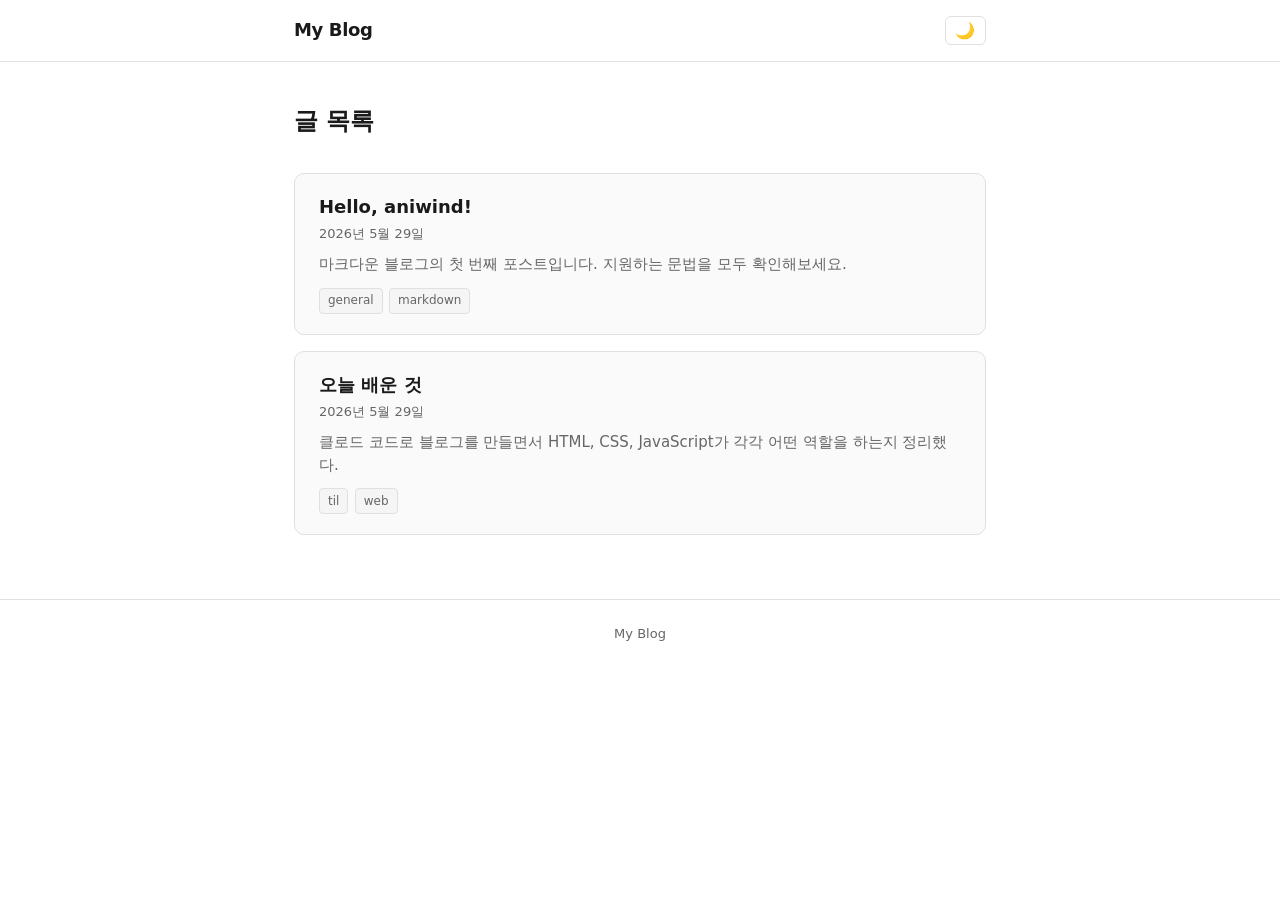
==== index.html @ d10bf6bb "블로그 초기 버전 완성 Co-Authored-By: Claude Sonnet 4.6 <noreply@anthropic.com>" ====
<!DOCTYPE html>
<html lang="ko">
<head>
	<meta charset="UTF-8">
	<meta name="viewport" content="width=device-width, initial-scale=1.0">
	<title>My Blog</title>
	<link rel="stylesheet" href="css/style.css">
</head>
<body>

<header class="site-header">
	<div class="container">
		<a href="index.html" class="site-title">My Blog</a>
		<button id="theme-toggle" aria-label="테마 전환">🌙</button>
	</div>
</header>

<main>
	<div class="container">
		<div class="post-list-header">
			<h1>글 목록</h1>
		</div>
		<div id="post-list" class="post-list"></div>
	</div>
</main>

<footer class="site-footer">
	<div class="container">
		<span>My Blog</span>
	</div>
</footer>

<script type="module" src="js/main.js"></script>
</body>
</html>
---- css/style.css ----
/* ── Color tokens ── */
:root {
	--bg: #ffffff;
	--bg-surface: #f5f5f5;
	--bg-card: #fafafa;
	--text: #1a1a1a;
	--text-muted: #666666;
	--accent: #2563eb;
	--accent-hover: #1d4ed8;
	--border: #e0e0e0;
	--code-bg: #f3f4f6;
	--shadow: 0 1px 3px rgba(0,0,0,0.08);
}

@media (prefers-color-scheme: dark) {
	:root:not([data-theme="light"]) {
		--bg: #0f0f0f;
		--bg-surface: #1a1a1a;
		--bg-card: #1e1e1e;
		--text: #e8e8e8;
		--text-muted: #888888;
		--accent: #60a5fa;
		--accent-hover: #93c5fd;
		--border: #2a2a2a;
		--code-bg: #1e1e2e;
		--shadow: 0 1px 3px rgba(0,0,0,0.4);
	}
}

[data-theme="dark"] {
	--bg: #0f0f0f;
	--bg-surface: #1a1a1a;
	--bg-card: #1e1e1e;
	--text: #e8e8e8;
	--text-muted: #888888;
	--accent: #60a5fa;
	--accent-hover: #93c5fd;
	--border: #2a2a2a;
	--code-bg: #1e1e2e;
	--shadow: 0 1px 3px rgba(0,0,0,0.4);
}

[data-theme="light"] {
	--bg: #ffffff;
	--bg-surface: #f5f5f5;
	--bg-card: #fafafa;
	--text: #1a1a1a;
	--text-muted: #666666;
	--accent: #2563eb;
	--accent-hover: #1d4ed8;
	--border: #e0e0e0;
	--code-bg: #f3f4f6;
	--shadow: 0 1px 3px rgba(0,0,0,0.08);
}

/* ── Reset ── */
*, *::before, *::after {
	box-sizing: border-box;
	margin: 0;
	padding: 0;
}

/* ── Base ── */
html {
	font-size: 16px;
	-webkit-text-size-adjust: 100%;
}

body {
	background-color: var(--bg);
	color: var(--text);
	font-family: -apple-system, BlinkMacSystemFont, 'Segoe UI', system-ui, sans-serif;
	line-height: 1.6;
	transition: background-color 0.2s, color 0.2s;
}

a {
	color: var(--accent);
	text-decoration: none;
}

a:hover {
	color: var(--accent-hover);
	text-decoration: underline;
}

/* ── Layout ── */
.container {
	max-width: 740px;
	margin: 0 auto;
	padding: 0 1.5rem;
}

/* ── Header ── */
.site-header {
	border-bottom: 1px solid var(--border);
	padding: 1rem 0;
	position: sticky;
	top: 0;
	background: var(--bg);
	z-index: 100;
	backdrop-filter: blur(8px);
	-webkit-backdrop-filter: blur(8px);
}

.site-header .container {
	display: flex;
	align-items: center;
	justify-content: space-between;
}

.site-title {
	font-size: 1.125rem;
	font-weight: 700;
	color: var(--text);
	letter-spacing: -0.02em;
}

.site-title:hover {
	color: var(--accent);
	text-decoration: none;
}

#theme-toggle {
	background: none;
	border: 1px solid var(--border);
	border-radius: 6px;
	padding: 0.35rem 0.6rem;
	cursor: pointer;
	font-size: 1rem;
	color: var(--text-muted);
	transition: border-color 0.15s, color 0.15s;
	line-height: 1;
}

#theme-toggle:hover {
	border-color: var(--accent);
	color: var(--accent);
}

/* ── Main ── */
main {
	padding: 2.5rem 0 4rem;
}

/* ── Post list ── */
.post-list-header {
	margin-bottom: 2rem;
}

.post-list-header h1 {
	font-size: 1.5rem;
	font-weight: 700;
	color: var(--text);
}

.post-list {
	display: flex;
	flex-direction: column;
	gap: 1rem;
}

.post-card {
	background: var(--bg-card);
	border: 1px solid var(--border);
	border-radius: 10px;
	padding: 1.25rem 1.5rem;
	cursor: pointer;
	transition: border-color 0.15s, box-shadow 0.15s, transform 0.1s;
	text-decoration: none;
	display: block;
	color: inherit;
}

.post-card:hover {
	border-color: var(--accent);
	box-shadow: var(--shadow);
	transform: translateY(-1px);
	text-decoration: none;
	color: inherit;
}

.post-card-title {
	font-size: 1.125rem;
	font-weight: 600;
	color: var(--text);
	margin-bottom: 0.35rem;
	line-height: 1.4;
}

.post-card-meta {
	font-size: 0.8125rem;
	color: var(--text-muted);
	margin-bottom: 0.5rem;
	display: flex;
	align-items: center;
	gap: 0.75rem;
}

.post-card-desc {
	font-size: 0.9375rem;
	color: var(--text-muted);
	line-height: 1.5;
}

.post-tags {
	display: flex;
	flex-wrap: wrap;
	gap: 0.4rem;
	margin-top: 0.75rem;
}

.tag {
	font-size: 0.75rem;
	background: var(--bg-surface);
	border: 1px solid var(--border);
	border-radius: 4px;
	padding: 0.15rem 0.5rem;
	color: var(--text-muted);
}

.empty-state {
	text-align: center;
	padding: 4rem 0;
	color: var(--text-muted);
}

/* ── Post view ── */
.post-nav {
	margin-bottom: 2rem;
}

.back-link {
	font-size: 0.9rem;
	color: var(--text-muted);
	display: inline-flex;
	align-items: center;
	gap: 0.35rem;
}

.back-link:hover {
	color: var(--accent);
	text-decoration: none;
}

.post-header {
	margin-bottom: 2.5rem;
	padding-bottom: 1.5rem;
	border-bottom: 1px solid var(--border);
}

.post-header h1 {
	font-size: 2rem;
	font-weight: 700;
	line-height: 1.3;
	letter-spacing: -0.03em;
	color: var(--text);
	margin-bottom: 0.75rem;
}

.post-meta {
	font-size: 0.875rem;
	color: var(--text-muted);
	display: flex;
	align-items: center;
	gap: 1rem;
	flex-wrap: wrap;
}

/* ── Post body typography ── */
.post-body {
	max-width: 70ch;
	font-family: Georgia, 'Times New Roman', serif;
	font-size: 1.0625rem;
	line-height: 1.8;
	color: var(--text);
}

.post-body h1,
.post-body h2,
.post-body h3,
.post-body h4 {
	font-family: -apple-system, BlinkMacSystemFont, 'Segoe UI', system-ui, sans-serif;
	font-weight: 700;
	line-height: 1.35;
	letter-spacing: -0.02em;
	color: var(--text);
	margin-top: 2rem;
	margin-bottom: 0.75rem;
}

.post-body h1 { font-size: 1.75rem; }
.post-body h2 { font-size: 1.375rem; }
.post-body h3 { font-size: 1.125rem; }
.post-body h4 { font-size: 1rem; }

.post-body p {
	margin-bottom: 1.25rem;
}

.post-body ul,
.post-body ol {
	margin-bottom: 1.25rem;
	padding-left: 1.5rem;
}

.post-body li {
	margin-bottom: 0.35rem;
}

.post-body blockquote {
	border-left: 3px solid var(--accent);
	margin: 1.5rem 0;
	padding: 0.75rem 1.25rem;
	background: var(--bg-surface);
	border-radius: 0 6px 6px 0;
	color: var(--text-muted);
	font-style: italic;
}

.post-body blockquote p {
	margin-bottom: 0;
}

.post-body hr {
	border: none;
	border-top: 1px solid var(--border);
	margin: 2rem 0;
}

.post-body a {
	color: var(--accent);
	text-decoration: underline;
	text-underline-offset: 2px;
}

.post-body img {
	max-width: 100%;
	border-radius: 8px;
	margin: 1rem 0;
}

/* ── Inline code ── */
.post-body code {
	font-family: 'SF Mono', 'Fira Code', 'Cascadia Code', Consolas, monospace;
	font-size: 0.875em;
	background: var(--code-bg);
	border: 1px solid var(--border);
	border-radius: 4px;
	padding: 0.1em 0.4em;
}

/* ── Code blocks ── */
.post-body pre {
	margin: 1.5rem 0;
	border-radius: 8px;
	overflow: auto;
	border: 1px solid var(--border);
}

.post-body pre code {
	background: none;
	border: none;
	padding: 0;
	font-size: 0.875rem;
	line-height: 1.6;
}

/* ── Table ── */
.post-body table {
	width: 100%;
	border-collapse: collapse;
	margin: 1.5rem 0;
	font-size: 0.9375rem;
}

.post-body th,
.post-body td {
	border: 1px solid var(--border);
	padding: 0.5rem 0.75rem;
	text-align: left;
}

.post-body th {
	background: var(--bg-surface);
	font-weight: 600;
	font-family: -apple-system, BlinkMacSystemFont, 'Segoe UI', system-ui, sans-serif;
}

/* ── Footer ── */
.site-footer {
	border-top: 1px solid var(--border);
	padding: 1.5rem 0;
	text-align: center;
	font-size: 0.8125rem;
	color: var(--text-muted);
}

/* ── Loading / Error states ── */
.loading {
	text-align: center;
	padding: 3rem 0;
	color: var(--text-muted);
}

.error-state {
	text-align: center;
	padding: 4rem 0;
	color: var(--text-muted);
}

.error-state h2 {
	font-size: 1.5rem;
	margin-bottom: 0.5rem;
	color: var(--text);
}

/* ── Mobile ── */
@media (max-width: 640px) {
	.container {
		padding: 0 1rem;
	}

	main {
		padding: 1.5rem 0 3rem;
	}

	.post-header h1 {
		font-size: 1.5rem;
	}

	.post-body {
		font-size: 1rem;
	}

	.post-card {
		padding: 1rem 1.125rem;
	}

	.post-card-title {
		font-size: 1rem;
	}
}
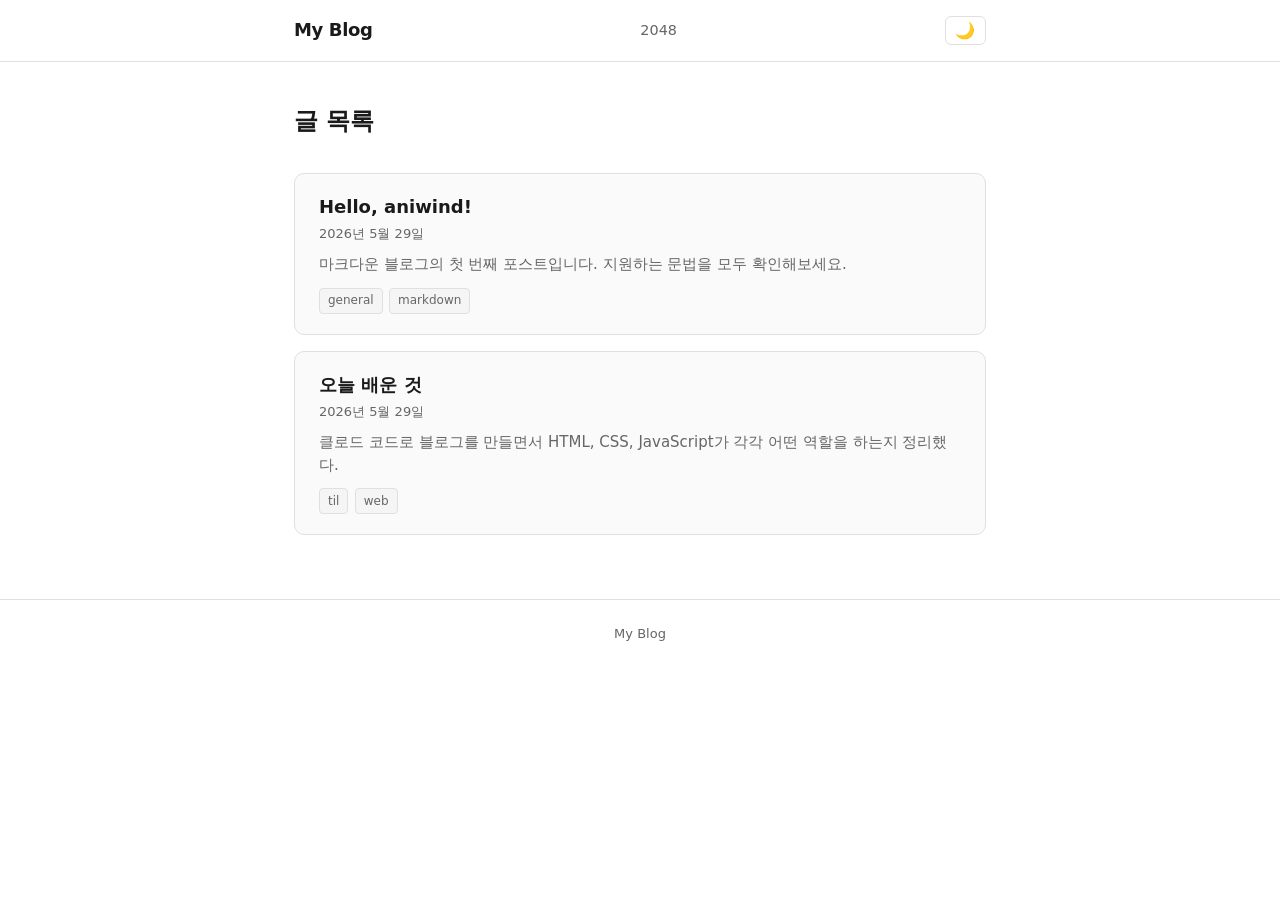
==== commit a3d6ee07: "2048 게임 추가 — 방향키/스와이프 이동, 점수판, 다크모드 지원 Co-Authored-By: Claude Sonnet 4.6 <noreply@anthropic.com>" ====
--- a/index.html
+++ b/index.html
@@ -11,6 +11,9 @@
 <header class="site-header">
 	<div class="container">
 		<a href="index.html" class="site-title">My Blog</a>
+		<nav class="site-nav">
+			<a href="games/2048.html" class="nav-link">2048</a>
+		</nav>
 		<button id="theme-toggle" aria-label="테마 전환">🌙</button>
 	</div>
 </header>
--- a/css/style.css
+++ b/css/style.css
@@ -441,3 +441,20 @@
 		font-size: 1rem;
 	}
 }
+
+/* Navigation */
+.site-nav {
+	display: flex;
+	gap: 1rem;
+	align-items: center;
+}
+
+.nav-link {
+	font-size: 0.9rem;
+	color: var(--text-muted);
+	text-decoration: none;
+}
+
+.nav-link:hover {
+	color: var(--accent);
+}
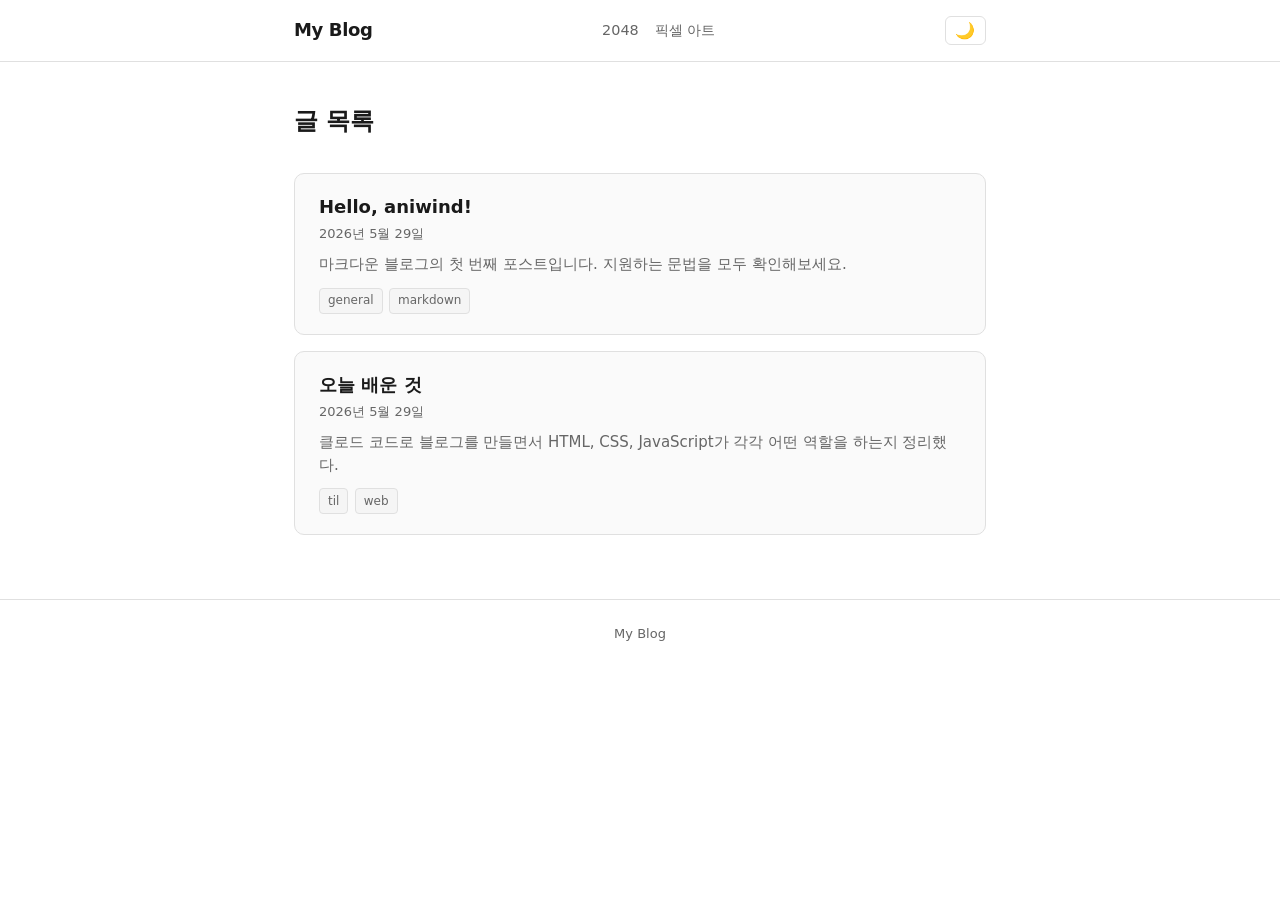
==== commit 6f5011e8: "픽셀 아트 에디터 추가 — 16×16 드로잉, 32색 팔레트, PNG 저장, 다크모드 Co-Authored-By: Claude Sonnet 4.6 <noreply@anthropic" ====
--- a/index.html
+++ b/index.html
@@ -13,6 +13,7 @@
 		<a href="index.html" class="site-title">My Blog</a>
 		<nav class="site-nav">
 			<a href="games/2048.html" class="nav-link">2048</a>
+			<a href="games/pixel-art.html" class="nav-link">픽셀 아트</a>
 		</nav>
 		<button id="theme-toggle" aria-label="테마 전환">🌙</button>
 	</div>
